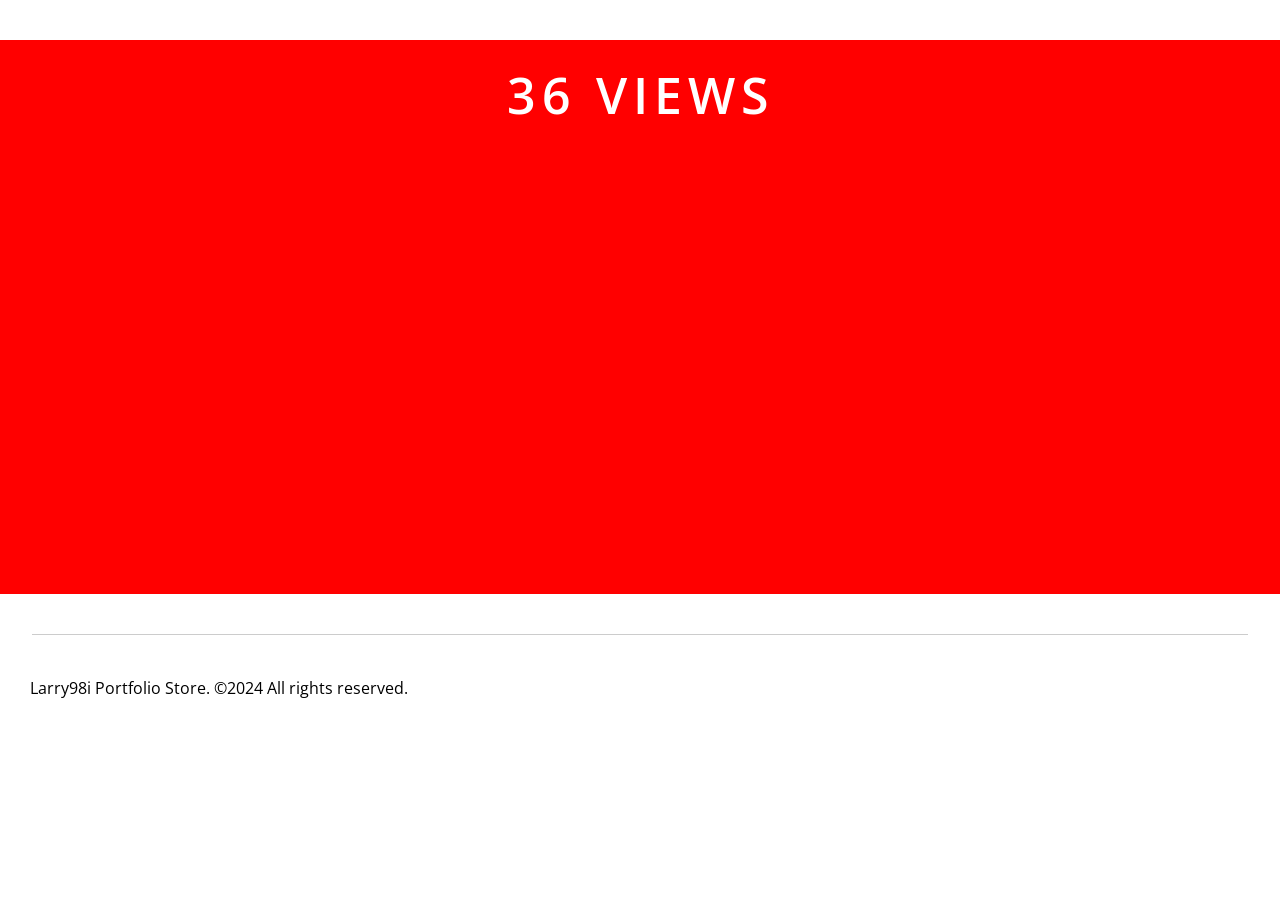
==== index.html @ 7e922d8f "kllkm;lm" ====
<!DOCTYPE html>
<html>
<head>
    <meta http-equiv="refresh" content="0; url=./portfolio/">
</head>
<body>
  <script type="text/javascript">window.location.href = './portfolio/';</script>
</body>
</html>
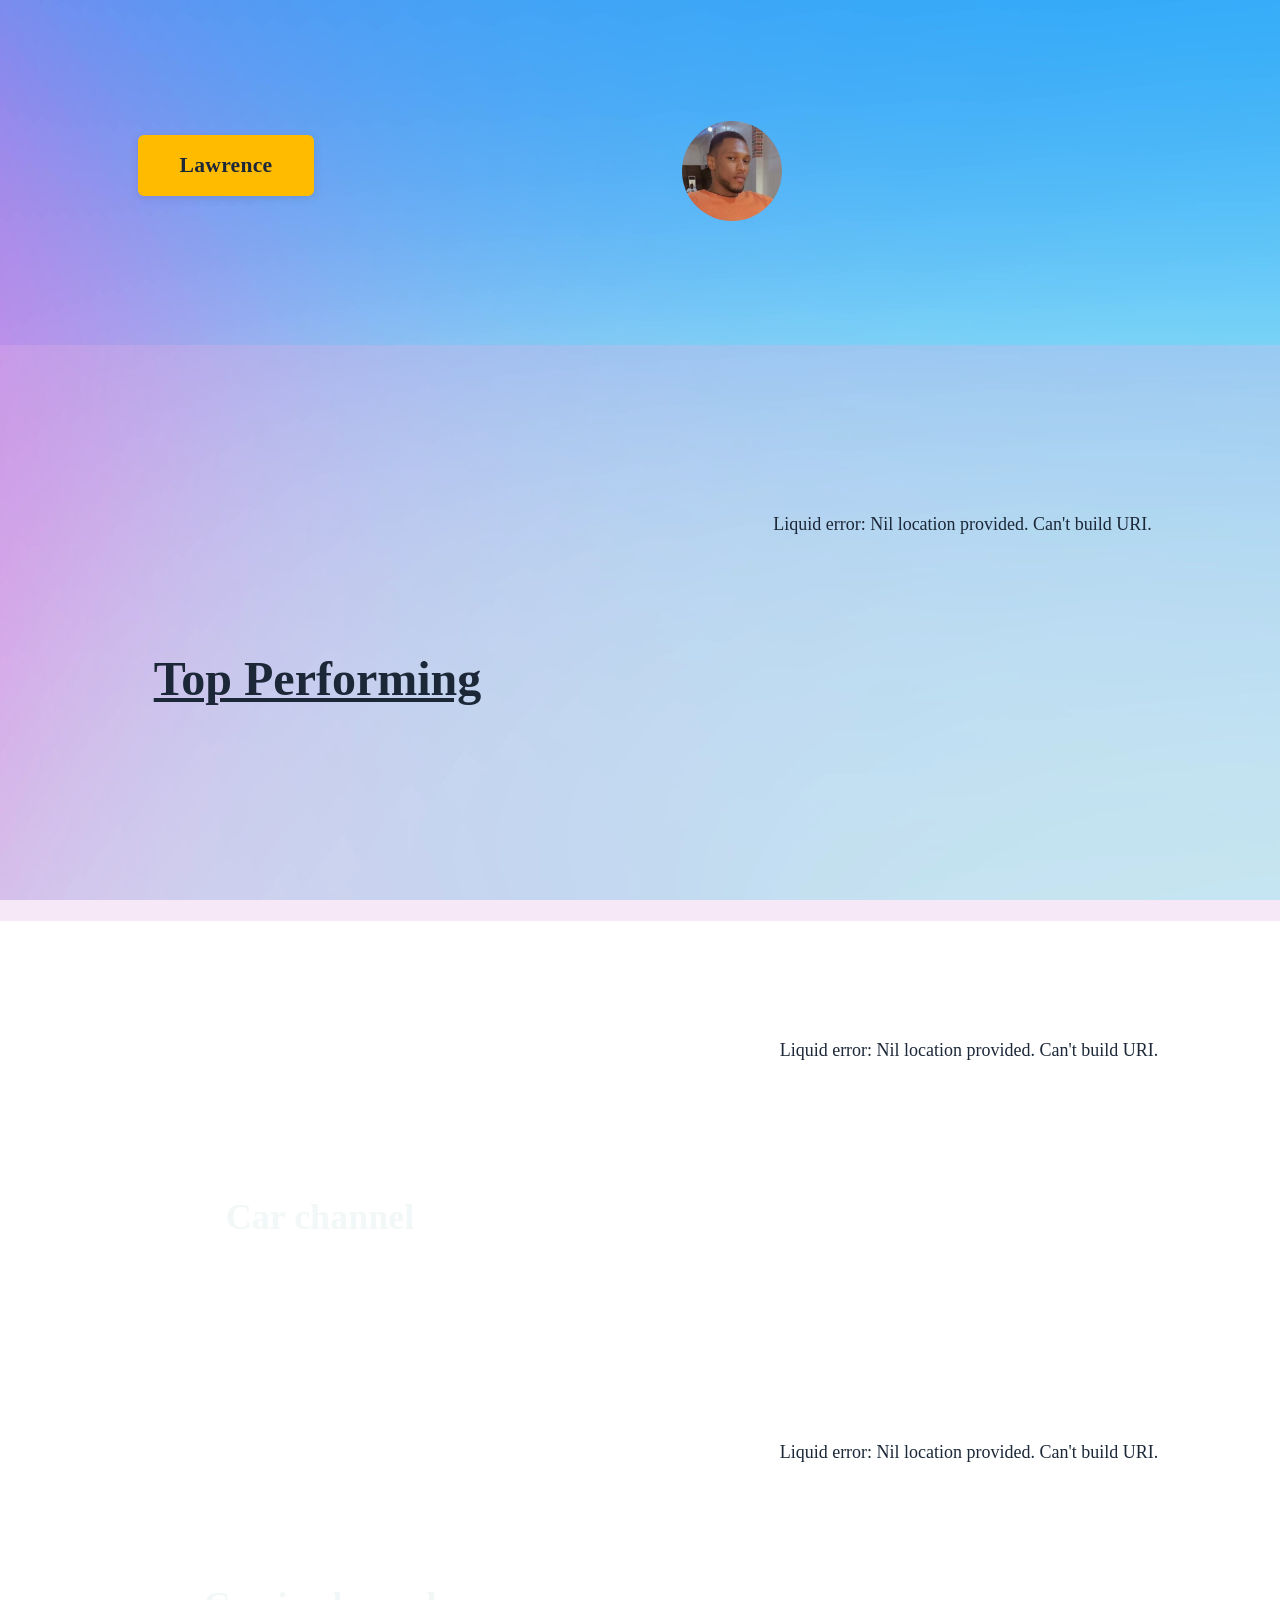
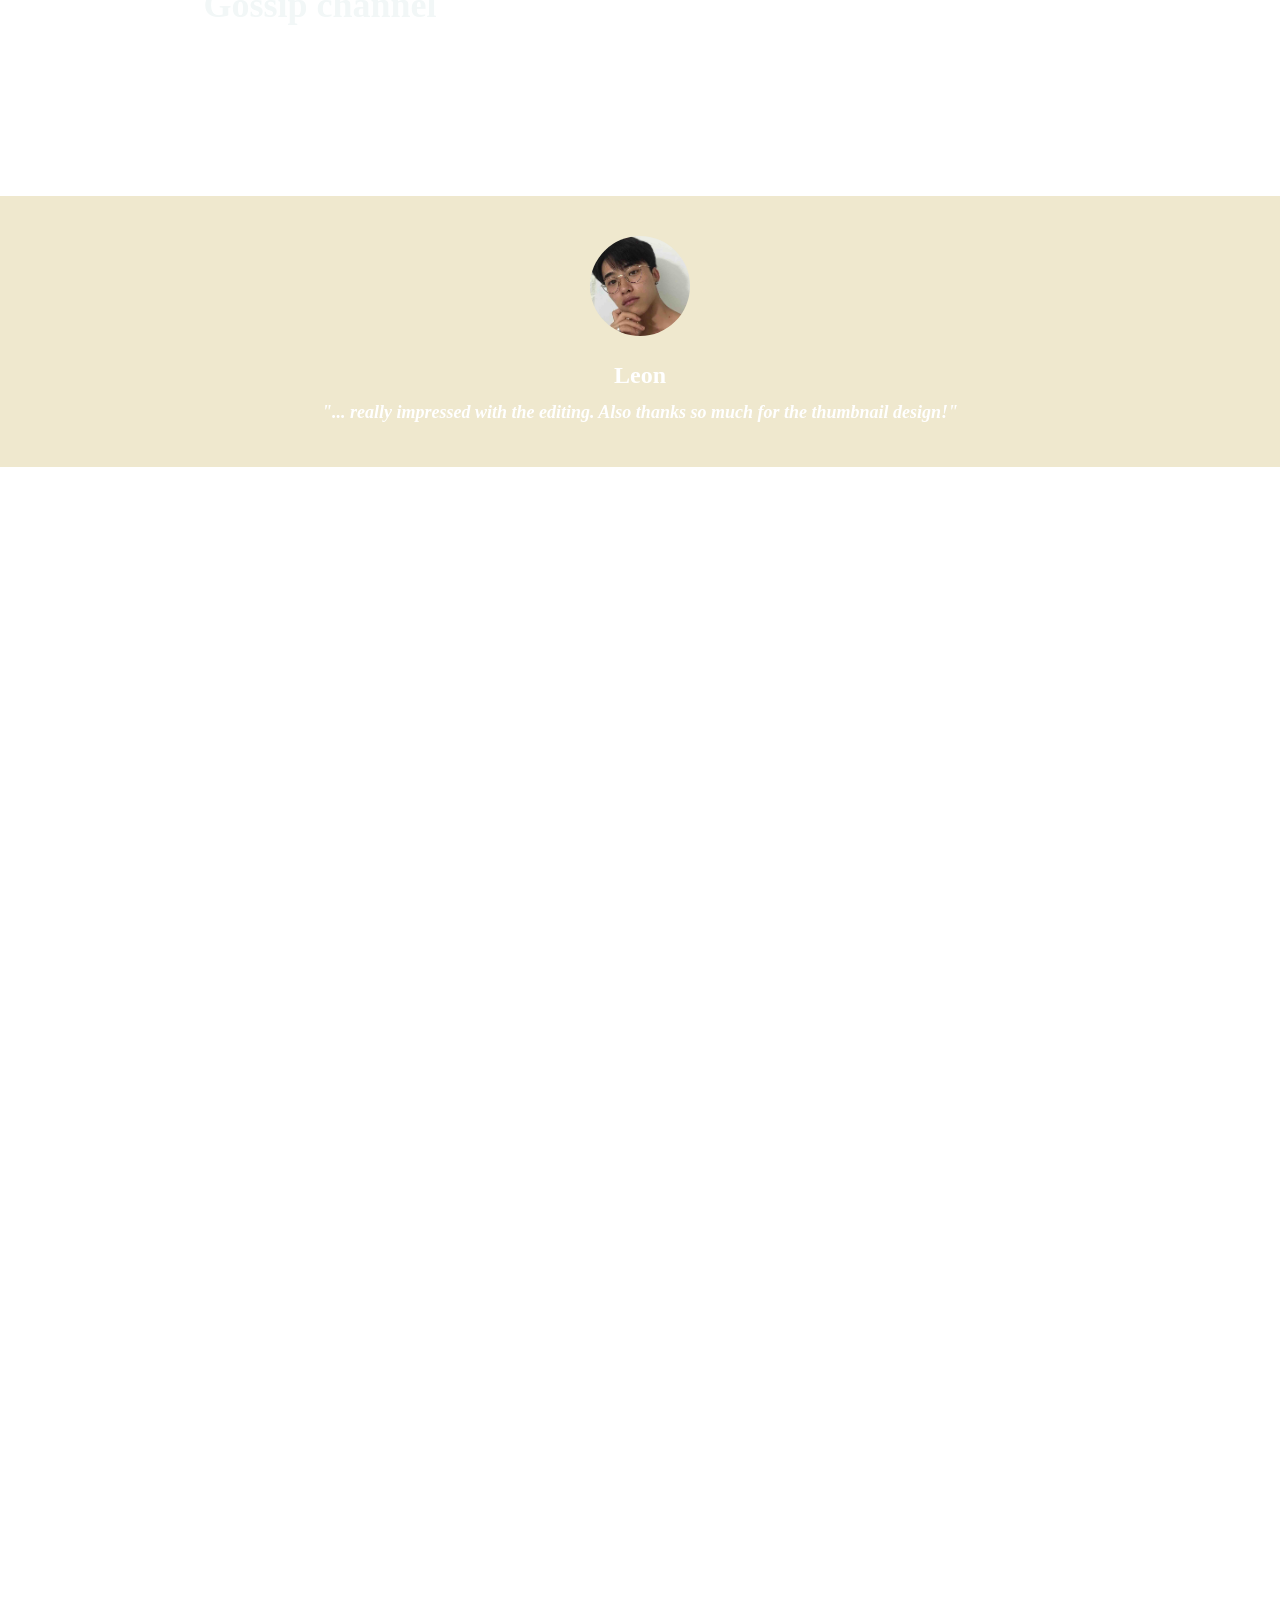
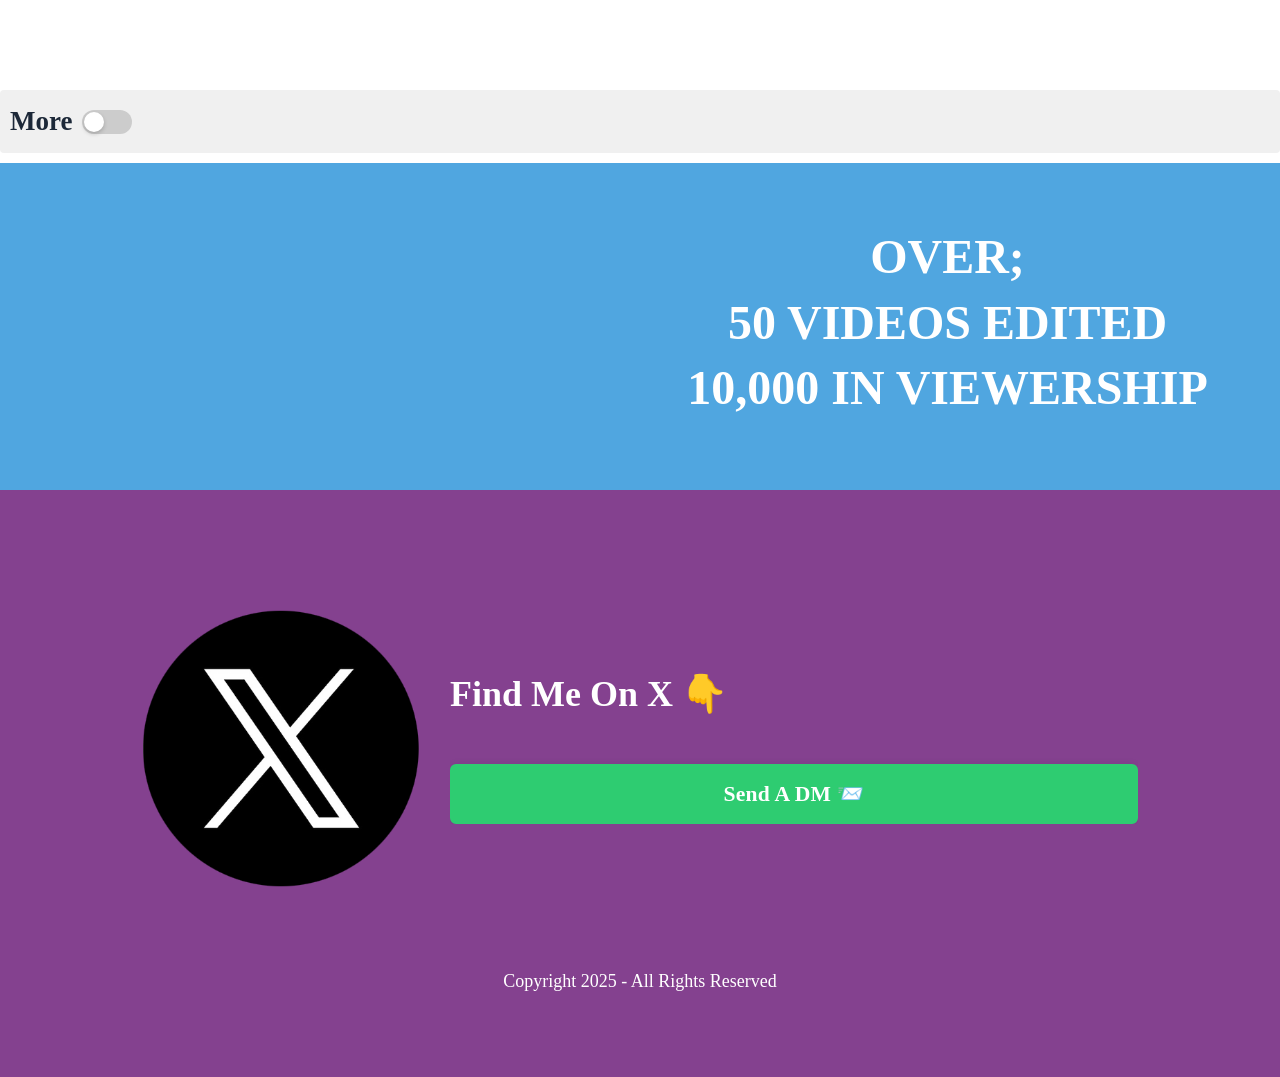
==== commit 7029c3a0: "gone" ====
--- a/index.html
+++ b/index.html
@@ -1,9 +1,25 @@
 <!DOCTYPE html>
 <html>
 <head>
-    <meta http-equiv="refresh" content="0; url=./portfolio/">
+    <meta http-equiv="refresh" content="0; url=./PORTFOLIOv2/">
+
+    <meta charset="UTF-8">
+    <meta name="viewport" content="width=device-width, initial-scale=1.0">
+    <title>Editing Portfolio</title>
+    <!-- Favicon -->
+    <link rel="icon" type="image/png" href="favicon.png">
+    <!-- CSS Stylesheet -->
+    <link rel="stylesheet" href="styles.css">
+    <!-- Optional: Metadata for portfolio -->
+    <meta name="description" content="My personal portfolio showcasing my projects and skills">
+    <meta name="author" content="enzo">
+    <!-- Optional: Open Graph for social media sharing -->
+    <meta property="og:title" content="My Portfolio">
+    <meta property="og:description" content="Explore my projects and skills">
+    <meta property="og:url" content="https://enzo98i.github.com">
+    <meta property="og:image" content="favicon.png">
 </head>
 <body>
-  <script type="text/javascript">window.location.href = './portfolio/';</script>
+  <script type="text/javascript">window.location.href = './PORTFOLIOv2/';</script>
 </body>
 </html>
